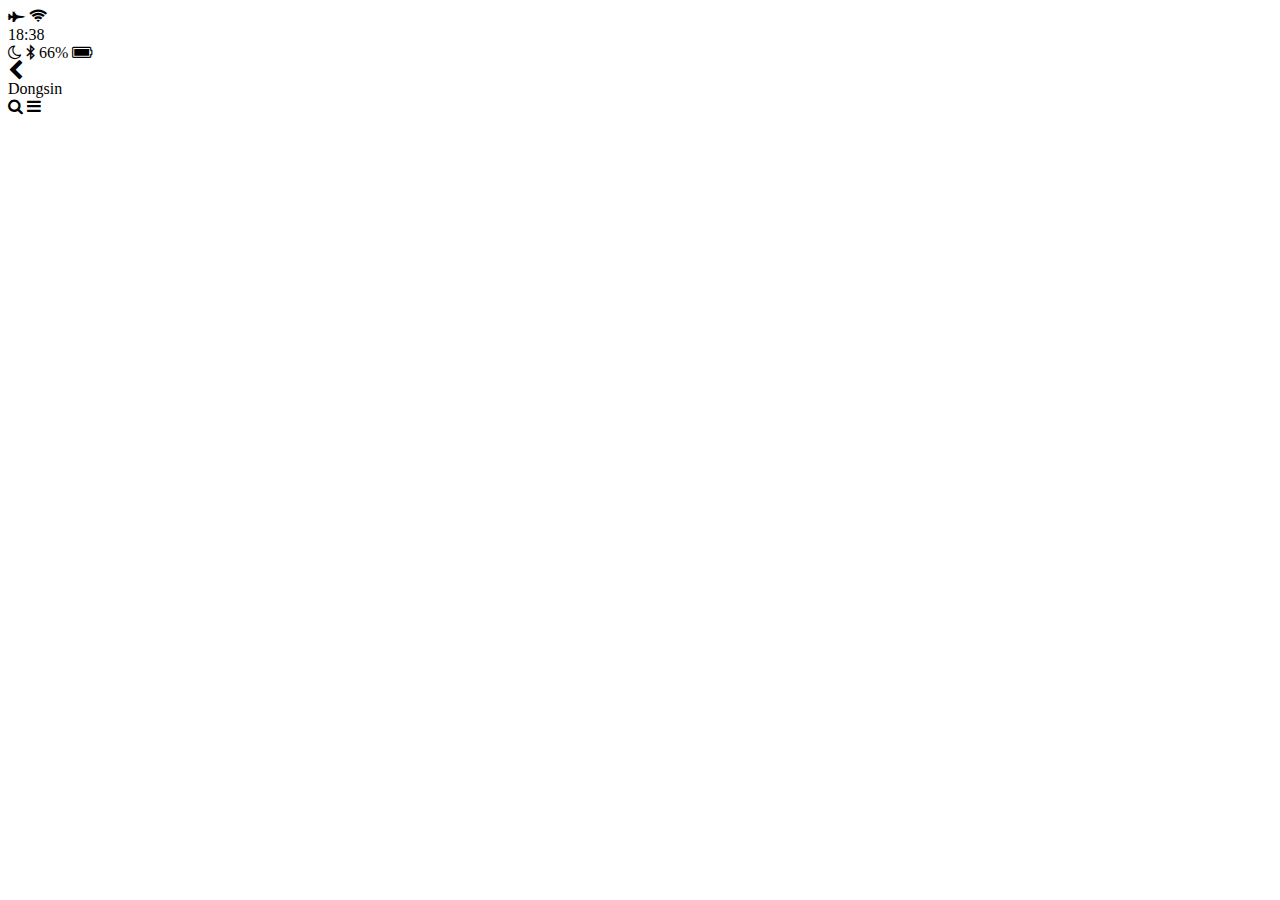
==== chat.html @ 38b4481f "add chat.html headers." ====
<!DOCTYPE html>
<html lang="en">

<head>
    <meta charset="UTF-8">
    <meta name="viewport" content="width=f, initial-scale=1.0">
    <meta http-equiv="X-UA-Compatible" content="ie=edge">
    <link rel="stylesheet" href="https://maxcdn.bootstrapcdn.com/font-awesome/4.7.0/css/font-awesome.min.css">
    <title>Chat</title>
</head>

<body>
    <header>
        <div class="header__top">
            <div class="header__column">
                <!-- plane icon -->
                <i class="fa fa-fighter-jet"></i>

                <!-- wifi icon -->
                <i class="fa fa-wifi"></i>

            </div>
            <div class="header__column">
                <span class="header__time">18:38</span>
            </div>
            <div class="header__column">
                <!-- moon icon -->
                <i class="fa fa-moon-o"></i>

                <!-- bluetooth icon -->
                <i class="fa fa-bluetooth-b"></i>

                <span class="header__battery">66%
                    <!-- battery icon -->
                    <i class="fa fa-battery-full"></i>

                </span>
            </div>
        </div>

        <div class="header__bottom">
            <div class="header__column">
                <i class="fa fa-chevron-left fa-lg"></i>
            </div>

            <div class="header__column">
                <span class="header__text">Dongsin</span>
            </div>

            <div class="header__column">
                <i class="fa fa-search"></i>
                <i class="fa fa-bars"></i>
            </div>
        </div>
    </header>
</body>

</html>
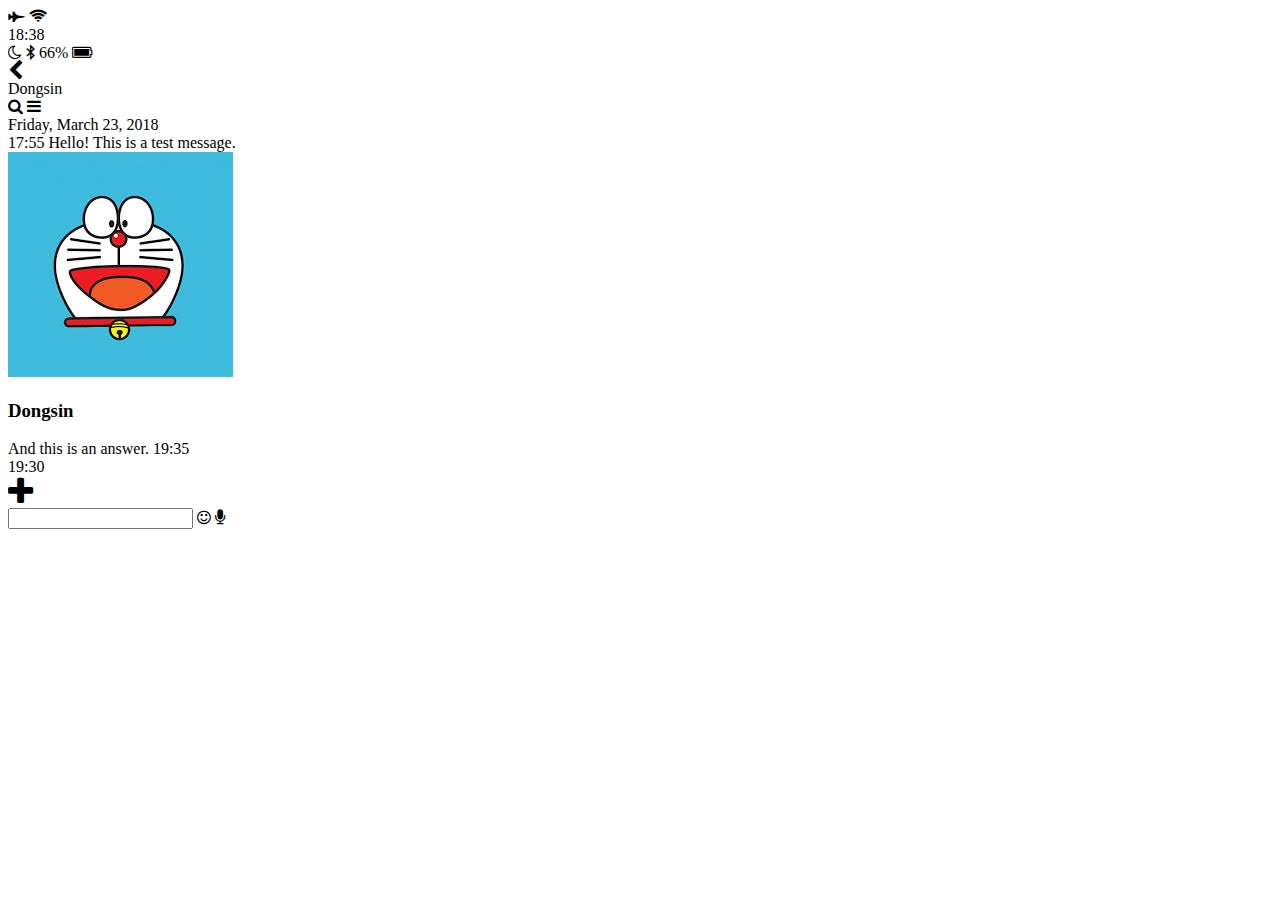
==== commit 90096d3e: "chat is done. (html)" ====
--- a/chat.html
+++ b/chat.html
@@ -53,6 +53,42 @@
             </div>
         </div>
     </header>
+
+    <main class="chat">
+        <div class="date-divider">
+            <span class="date-divider__text">Friday, March 23, 2018</span>
+        </div>
+
+        <div class="chat__message chat__message--from-me">
+            <span class="chat__message-time">17:55</span>
+            <span class="chat__message-body">
+                Hello! This is a test message.
+            </span>
+        </div>
+
+        <div class="chat__message chat__message--to-me">
+            <img src="images/avatar.jpg" alt="" class="chat__message-from-avatar">
+            <div class="chat__message-center">
+                <h3 class="chat__message-username">Dongsin</h3>
+                <span class="chat__message-body">
+                    And this is an answer.
+                </span>
+                <span class="chat__message-time">19:35</span>
+            </div>
+            <span class="chat__message-time">19:30</span>
+        </div>
+    </main>
+
+    <div class="type-message">
+        <i class="fa fa-plus fa-2x"></i>
+        <div class="type-message__input">
+            <input type="text">
+            <i class="fa fa-smile-o"></i>
+            <span class="record-message">
+                <i class="fa fa-microphone"></i>
+            </span>
+        </div>
+    </div>
 </body>
 
 </html>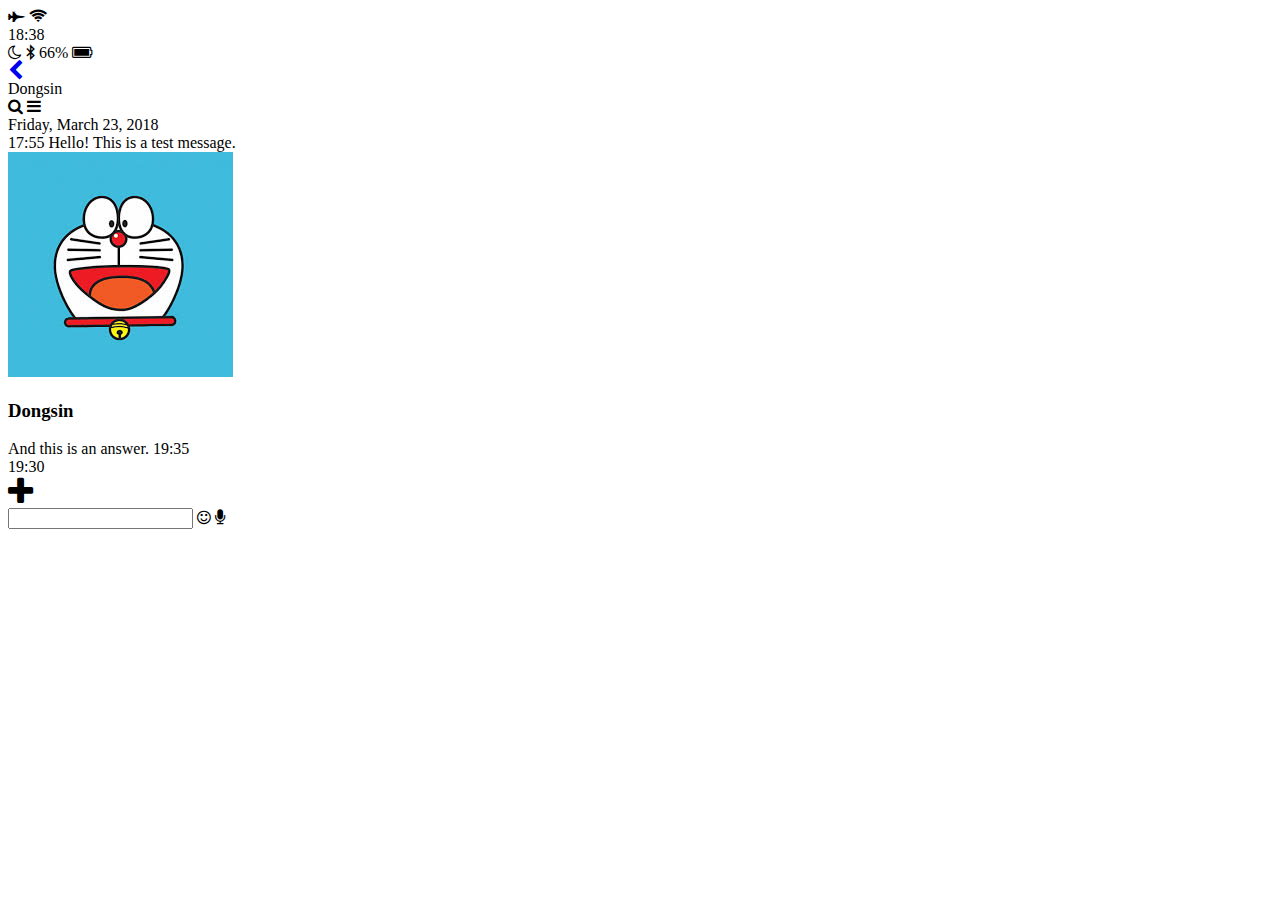
==== commit 17ade0db: "chat + back to page links." ====
--- a/chat.html
+++ b/chat.html
@@ -40,7 +40,9 @@
 
         <div class="header__bottom">
             <div class="header__column">
-                <i class="fa fa-chevron-left fa-lg"></i>
+                <a href="chats.html">
+                    <i class="fa fa-chevron-left fa-lg"></i>
+                </a>
             </div>
 
             <div class="header__column">
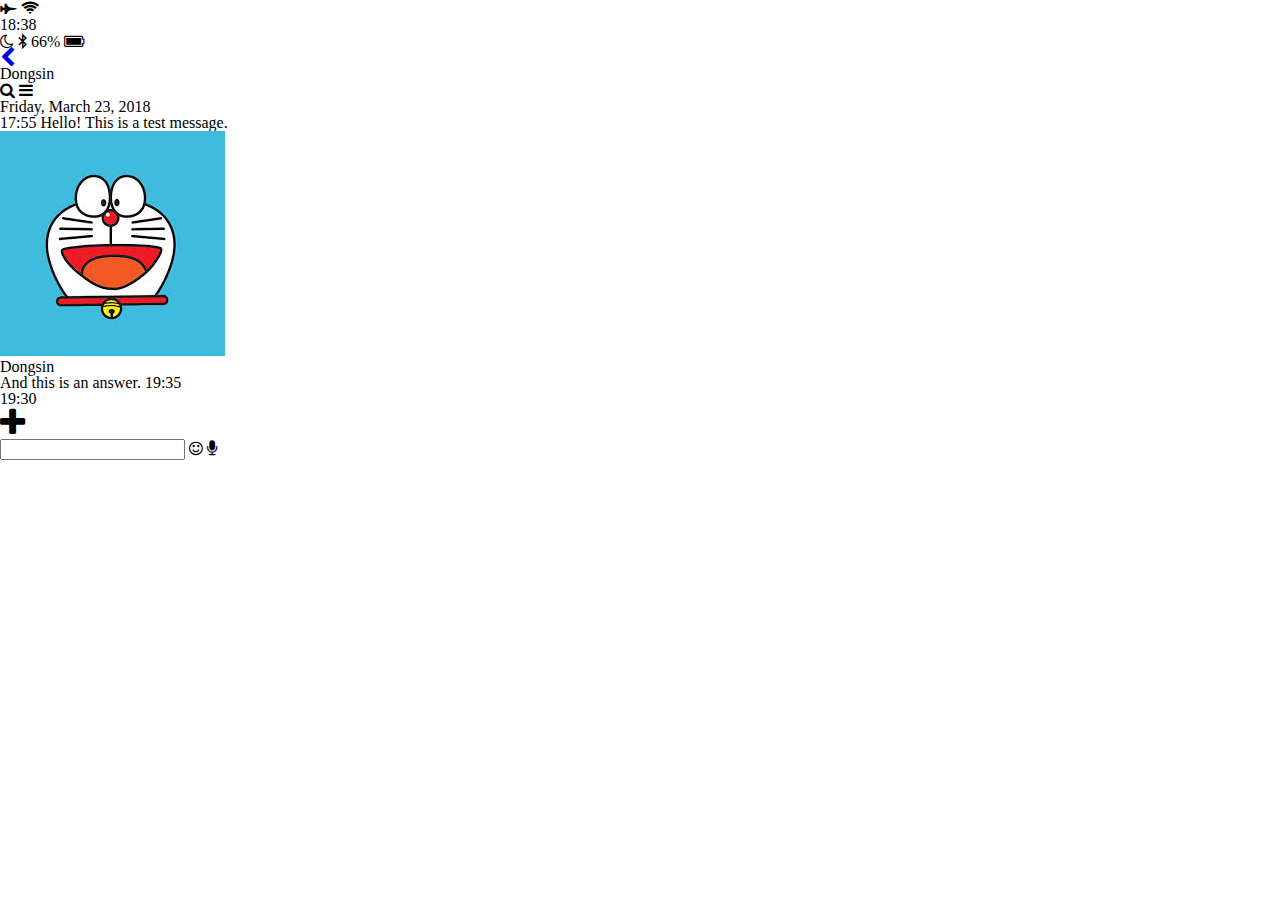
==== commit 262dc47c: "import reset, header, styles css files." ====
--- a/chat.html
+++ b/chat.html
@@ -6,13 +6,14 @@
     <meta name="viewport" content="width=f, initial-scale=1.0">
     <meta http-equiv="X-UA-Compatible" content="ie=edge">
     <link rel="stylesheet" href="https://maxcdn.bootstrapcdn.com/font-awesome/4.7.0/css/font-awesome.min.css">
+    <link rel="stylesheet" href="css/styles.css">
     <title>Chat</title>
 </head>
 
 <body>
-    <header>
+    <header class="top-header">
         <div class="header__top">
-            <div class="header__column">
+             <div class="header__column">
                 <!-- plane icon -->
                 <i class="fa fa-fighter-jet"></i>
 
--- a/css/styles.css
+++ b/css/styles.css
@@ -0,0 +1,2 @@
+@import 'reset.css';
+@import 'header.css';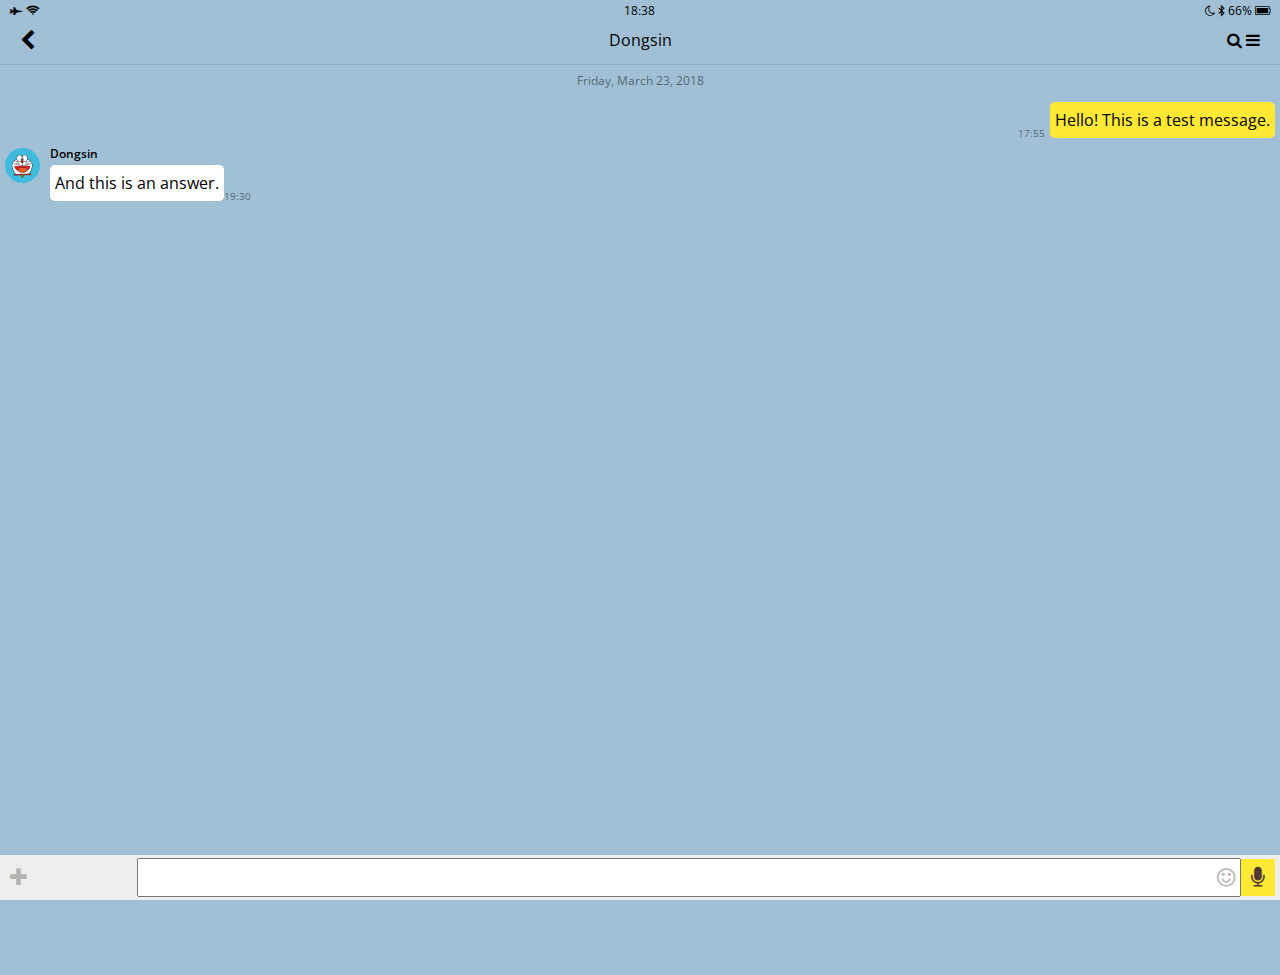
==== commit a8ea2e37: "chat.css done" ====
--- a/chat.html
+++ b/chat.html
@@ -10,8 +10,8 @@
     <title>Chat</title>
 </head>
 
-<body>
-    <header class="top-header">
+<body class="body-chat">
+    <header class="top-header chat-header">
         <div class="header__top">
              <div class="header__column">
                 <!-- plane icon -->
@@ -62,33 +62,34 @@
             <span class="date-divider__text">Friday, March 23, 2018</span>
         </div>
 
-        <div class="chat__message chat__message--from-me">
+        <div class="chat__message chat__message-from-me">
             <span class="chat__message-time">17:55</span>
             <span class="chat__message-body">
                 Hello! This is a test message.
             </span>
         </div>
 
-        <div class="chat__message chat__message--to-me">
+        <div class="chat__message chat__message-to-me">
             <img src="images/avatar.jpg" alt="" class="chat__message-from-avatar">
             <div class="chat__message-center">
                 <h3 class="chat__message-username">Dongsin</h3>
                 <span class="chat__message-body">
                     And this is an answer.
                 </span>
-                <span class="chat__message-time">19:35</span>
+                
             </div>
             <span class="chat__message-time">19:30</span>
         </div>
+        
     </main>
 
     <div class="type-message">
-        <i class="fa fa-plus fa-2x"></i>
+        <i class="fa fa-plus fa-lg"></i>
         <div class="type-message__input">
             <input type="text">
-            <i class="fa fa-smile-o"></i>
+            <i class="fa fa-smile-o fa-lg"></i>
             <span class="record-message">
-                <i class="fa fa-microphone"></i>
+                <i class="fa fa-microphone fa-lg"></i>
             </span>
         </div>
     </div>
--- a/css/styles.css
+++ b/css/styles.css
@@ -1,2 +1,12 @@
+@import url('https://fonts.googleapis.com/css?family=Open+Sans:400,600');
 @import 'reset.css';
-@import 'header.css';+@import 'globals.css';
+@import 'header.css';
+@import 'navigation.css';
+@import 'search-bar.css';
+@import 'friends.css';
+@import 'chats.css';
+@import 'find.css';
+@import 'more.css';
+@import 'profile.css';
+@import 'chat.css';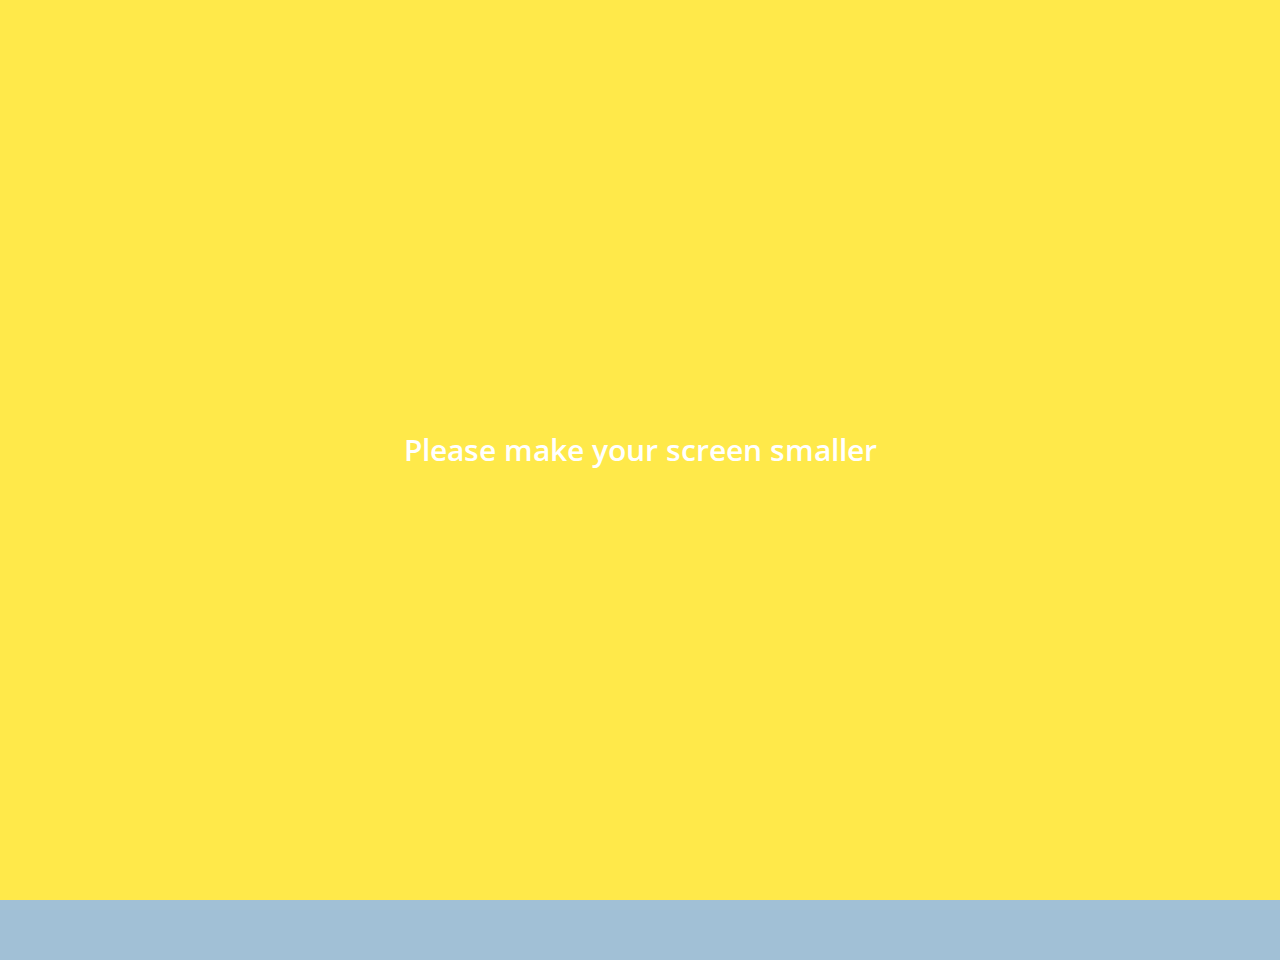
==== commit 999a69bc: "size media query done." ====
--- a/chat.html
+++ b/chat.html
@@ -93,6 +93,10 @@
             </span>
         </div>
     </div>
+
+    <div class="bigScreenText">
+            <span>Please make your screen smaller</span>
+    </div>
 </body>
 
 </html>--- a/css/styles.css
+++ b/css/styles.css
@@ -9,4 +9,6 @@
 @import 'find.css';
 @import 'more.css';
 @import 'profile.css';
-@import 'chat.css';+@import 'chat.css';
+@import 'bigScreen.css';
+@import 'mobile.css';